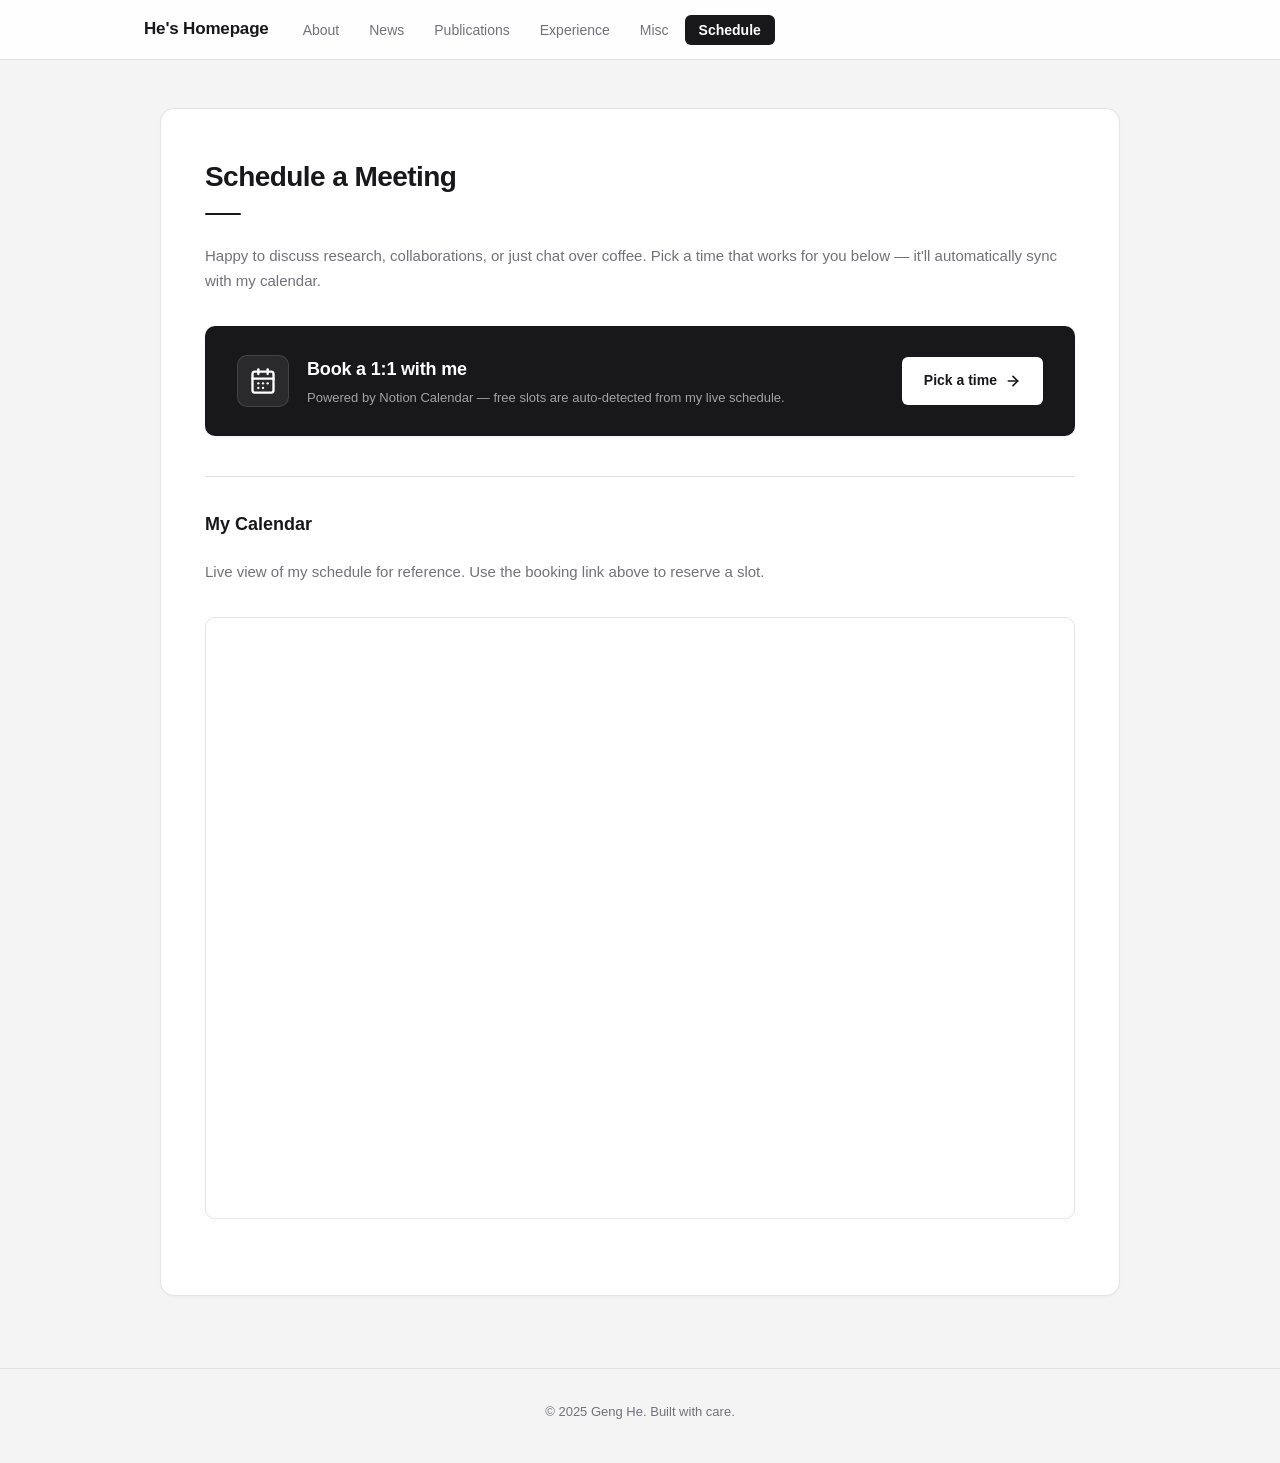
==== schedule.html @ e67c7b2d "Publish personal homepage update Made-with: Cursor" ====
<!DOCTYPE html>
<html lang="en">
<head>
    <meta charset="UTF-8">
    <meta name="viewport" content="width=device-width, initial-scale=1.0">
    <title>Schedule - He's Homepage</title>
    <link rel="stylesheet" href="styles.css">
</head>
<body>
    <nav class="navbar" id="navbar">
        <div class="nav-container">
            <a href="index.html" class="logo">He's Homepage</a>
            <ul class="nav-links" id="navLinks">
                <li><a href="index.html">About</a></li>
                <li><a href="news.html">News</a></li>
                <li><a href="papers.html">Publications</a></li>
                <li><a href="experience.html">Experience</a></li>
                <li><a href="misc.html">Misc</a></li>
                <li><a href="schedule.html">Schedule</a></li>
            </ul>
            <button class="mobile-menu-btn" id="mobileMenuBtn" aria-label="Menu">
                <span></span><span></span><span></span>
            </button>
        </div>
    </nav>

    <main class="page-content">
        <div class="container">

            <h1 class="page-title">Schedule a Meeting</h1>
            <p class="page-description">
                Happy to discuss research, collaborations, or just chat over coffee.
                Pick a time that works for you below — it'll automatically sync with my calendar.
            </p>


            <div class="booking-hero">
                <div class="booking-hero-content">
                    <div class="booking-hero-icon">
                        <svg width="28" height="28" viewBox="0 0 24 24" fill="none" stroke="currentColor" stroke-width="2" stroke-linecap="round" stroke-linejoin="round"><rect x="3" y="4" width="18" height="18" rx="2" ry="2"/><line x1="16" y1="2" x2="16" y2="6"/><line x1="8" y1="2" x2="8" y2="6"/><line x1="3" y1="10" x2="21" y2="10"/><path d="M8 14h.01"/><path d="M12 14h.01"/><path d="M16 14h.01"/><path d="M8 18h.01"/><path d="M12 18h.01"/></svg>
                    </div>
                    <div>
                        <h3 class="booking-hero-title">Book a 1:1 with me</h3>
                        <p class="booking-hero-desc">Powered by Notion Calendar — free slots are auto-detected from my live schedule.</p>
                    </div>
                </div>
                <a class="booking-hero-btn" href="https://calendar.notion.so/meet/hegeng/xxeap4q5o" target="_blank" rel="noopener noreferrer">
                    Pick a time
                    <svg width="16" height="16" viewBox="0 0 24 24" fill="none" stroke="currentColor" stroke-width="2.5" stroke-linecap="round" stroke-linejoin="round"><line x1="5" y1="12" x2="19" y2="12"/><polyline points="12 5 19 12 12 19"/></svg>
                </a>
            </div>

            <h2 class="page-subtitle">My Calendar</h2>
            <p class="page-description">Live view of my schedule for reference. Use the booking link above to reserve a slot.</p>

            <div class="calendar-embed">
                <iframe
                    src="https://calendar.google.com/calendar/embed?src=7cb03d1d7b9c3b86b4db78d24a6c72e172ab9e50c6ad1ecbdc1be75a1358c3dd%40group.calendar.google.com&src=0cabf1c1ded014e0f2e753d5622d49e2793b71b683f004280714686749a4ff68%40group.calendar.google.com&color=%230e7c86&color=%23e76f51&ctz=Asia%2FShanghai&mode=WEEK&wkst=2&showPrint=0&showTabs=1&showCalendars=1&showTz=0"
                    style="border:0"
                    width="100%"
                    height="600"
                    frameborder="0"
                    scrolling="no"
                    title="Geng He's Google Calendar">
                </iframe>
            </div>



        </div>
    </main>

    <footer class="footer">
        <div class="container footer-container">
            <p class="copyright">&copy; 2025 Geng He. Built with care.</p>
        </div>
    </footer>

    <script src="components.js"></script>
    <script src="script.js"></script>
</body>
</html>
---- styles.css ----
/* ========================================
   Design System
   ======================================== */
:root {
    --color-bg: #f4f4f5;
    --color-surface: #ffffff;
    --color-text: #18181b;
    --color-text-secondary: #71717a;
    --color-text-tertiary: #a1a1aa;
    --color-accent: #18181b;
    --color-accent-hover: #000000;
    --color-accent-light: #e4e4e7;
    --color-accent-subtle: rgba(24, 24, 27, 0.04);
    --color-highlight: #52525b;
    --color-success: #16a34a;
    --color-success-bg: #f0fdf4;
    --color-warning: #ca8a04;
    --color-warning-bg: #fefce8;
    --color-border: #e4e4e7;
    --color-border-light: #f4f4f5;

    --font-sans: -apple-system, BlinkMacSystemFont, 'Segoe UI', Roboto, 'Helvetica Neue', Arial, sans-serif;

    --ease-out: cubic-bezier(0.16, 1, 0.3, 1);
    --nav-height: 60px;
    --radius-sm: 6px;
    --radius-md: 10px;
    --radius-lg: 14px;
}

/* ========================================
   Reset & Base
   ======================================== */
*, *::before, *::after {
    margin: 0;
    padding: 0;
    box-sizing: border-box;
}

html {
    scroll-behavior: smooth;
}

body {
    font-family: var(--font-sans);
    font-size: 15px;
    line-height: 1.7;
    color: var(--color-text);
    background: var(--color-bg);
    -webkit-font-smoothing: antialiased;
    min-height: 100vh;
}

a {
    color: inherit;
    text-decoration: none;
}

img {
    max-width: 100%;
    height: auto;
    display: block;
}

.container {
    max-width: 960px;
    margin: 0 auto;
    padding: 0 24px;
}

/* ========================================
   Local Preview Warning
   ======================================== */
.local-preview-warning {
    position: sticky;
    top: 0;
    z-index: 2000;
    background: var(--color-warning-bg);
    color: #92400e;
    border-bottom: 1px solid #fde68a;
    padding: 10px 16px;
    font-size: 13px;
    line-height: 1.6;
}

.local-preview-warning code {
    background: rgba(146, 64, 14, 0.08);
    padding: 1px 6px;
    border-radius: 4px;
}

/* ========================================
   Navbar
   ======================================== */
.navbar {
    position: fixed;
    top: 0;
    left: 0;
    right: 0;
    height: var(--nav-height);
    z-index: 1000;
    background: rgba(255, 255, 255, 0.85);
    backdrop-filter: blur(16px) saturate(1.4);
    -webkit-backdrop-filter: blur(16px) saturate(1.4);
    border-bottom: 1px solid var(--color-border);
    transition: box-shadow 0.3s ease;
}

.navbar.scrolled {
    box-shadow: 0 1px 0 var(--color-border), 0 8px 24px rgba(0, 0, 0, 0.04);
}

.nav-container {
    max-width: 1040px;
    margin: 0 auto;
    padding: 0 24px;
    height: 100%;
    display: flex;
    align-items: center;
    justify-content: flex-start;
    gap: 20px;
}

.logo {
    font-size: 17px;
    font-weight: 700;
    letter-spacing: -0.01em;
    color: var(--color-text);
}

.logo:hover {
    color: var(--color-text-secondary);
}

.nav-links {
    display: flex;
    list-style: none;
    gap: 2px;
    margin-left: 0;
}

.nav-links a {
    font-size: 14px;
    font-weight: 500;
    color: var(--color-text-secondary);
    padding: 7px 14px;
    border-radius: var(--radius-sm);
    transition: color 0.2s, background 0.2s;
}

.nav-links a:hover {
    color: var(--color-text);
    background: var(--color-accent-subtle);
}

.nav-links a::after {
    display: none;
}

/* Mobile Menu */
.mobile-menu-btn {
    display: none;
    flex-direction: column;
    gap: 5px;
    padding: 8px;
    background: none;
    border: none;
    cursor: pointer;
    margin-left: auto;
}

.mobile-menu-btn span {
    display: block;
    width: 22px;
    height: 2px;
    background: var(--color-text);
    border-radius: 1px;
    transition: all 0.3s ease;
}

.mobile-menu-btn.active span:nth-child(1) {
    transform: rotate(45deg) translate(5px, 5px);
}

.mobile-menu-btn.active span:nth-child(2) {
    opacity: 0;
}

.mobile-menu-btn.active span:nth-child(3) {
    transform: rotate(-45deg) translate(5px, -5px);
}

/* ========================================
   Intro Section
   ======================================== */
.intro {
    padding: calc(var(--nav-height) + 56px) 0 48px;
    position: relative;
}

.intro-layout {
    display: grid;
    grid-template-columns: 280px minmax(0, 1fr);
    gap: 48px;
    align-items: start;
}

/* ========================================
   Profile Card
   ======================================== */
.profile-card {
    position: sticky;
    top: calc(var(--nav-height) + 24px);
    display: flex;
    flex-direction: column;
    align-items: center;
    background: var(--color-surface);
    border: 1px solid var(--color-border);
    border-radius: var(--radius-lg);
    box-shadow: 0 1px 3px rgba(0, 0, 0, 0.03);
    padding: 32px 28px;
}

.profile-image-wrap {
    width: 220px;
    height: 220px;
    margin-bottom: 24px;
    border-radius: var(--radius-md);
    overflow: hidden;
    border: 1px solid var(--color-border);
    box-shadow: 0 1px 3px rgba(0, 0, 0, 0.04);
}

.profile-image {
    width: 100%;
    height: 100%;
    border-radius: var(--radius-md);
    object-fit: cover;
    display: block;
}

.profile-name {
    font-size: 24px;
    font-weight: 700;
    letter-spacing: -0.02em;
    line-height: 1.2;
    margin-bottom: 4px;
    text-align: center;
    color: var(--color-text);
}

.profile-role {
    text-align: center;
    font-size: 14px;
    color: var(--color-text-secondary);
    margin-bottom: 16px;
    font-weight: 400;
}

.profile-meta {
    list-style: none;
    width: 100%;
    display: flex;
    flex-direction: column;
    gap: 8px;
    padding: 16px 0;
    border-top: 1px solid var(--color-border-light);
}

.profile-meta li {
    display: flex;
    gap: 8px;
    align-items: flex-start;
    font-size: 13px;
    line-height: 1.5;
    color: var(--color-text-secondary);
}

.meta-icon {
    width: 18px;
    text-align: center;
    flex-shrink: 0;
    font-size: 13px;
    line-height: 1.4;
}

.profile-interests {
    width: 100%;
    margin-top: 4px;
    padding-top: 16px;
    border-top: 1px solid var(--color-border-light);
}

.profile-interests-title {
    font-size: 11px;
    font-weight: 700;
    text-transform: uppercase;
    letter-spacing: 0.1em;
    color: var(--color-text);
    margin-bottom: 12px;
}

.interest-tags {
    display: flex;
    flex-direction: column;
    gap: 8px;
}

.interest-tag {
    display: flex;
    align-items: center;
    gap: 10px;
    padding: 9px 14px;
    font-size: 13px;
    font-weight: 500;
    color: var(--color-text);
    background: var(--color-bg);
    border: 1px solid var(--color-border);
    border-radius: var(--radius-sm);
    transition: all 0.2s ease;
}

.interest-tag::before {
    content: '';
    width: 6px;
    height: 6px;
    border-radius: 50%;
    background: var(--color-text);
    flex-shrink: 0;
}

.interest-tag:hover {
    border-color: var(--color-text);
    transform: translateX(2px);
}

.profile-links {
    display: flex;
    flex-wrap: wrap;
    gap: 8px;
    width: 100%;
    margin-top: 8px;
    padding-top: 16px;
    border-top: 1px solid var(--color-border-light);
}

.profile-links a {
    flex: 1;
    min-width: 0;
    display: inline-flex;
    align-items: center;
    justify-content: center;
    gap: 6px;
    padding: 9px 10px;
    border-radius: var(--radius-sm);
    font-size: 13px;
    font-weight: 500;
    color: var(--color-text-secondary);
    border: 1px solid var(--color-border);
    background: var(--color-surface);
    transition: all 0.2s ease;
    white-space: nowrap;
}

.profile-links a svg {
    flex-shrink: 0;
    width: 15px;
    height: 15px;
}

.profile-links a:hover {
    color: var(--color-text);
    border-color: var(--color-text);
    background: var(--color-accent-subtle);
}

/* ========================================
   About Panel
   ======================================== */
.about-panel {
    padding: 36px 40px;
    background: var(--color-surface);
    border: 1px solid var(--color-border);
    border-radius: var(--radius-lg);
    box-shadow: 0 1px 3px rgba(0, 0, 0, 0.03);
}

.about-panel .section-title {
    margin-bottom: 16px;
}

.about-panel h3 {
    margin-top: 28px;
    margin-bottom: 8px;
    font-size: 16px;
    font-weight: 600;
    color: var(--color-text);
}

.about-panel p {
    font-size: 15px;
    line-height: 1.8;
    color: var(--color-text-secondary);
    margin-bottom: 4px;
}

.about-panel li {
    font-size: 14px;
    line-height: 1.7;
    color: var(--color-text-secondary);
}

.about-panel ul {
    padding-left: 18px;
    display: flex;
    flex-wrap: wrap;
    gap: 2px 0;
}

.about-panel ul li {
    width: 50%;
    padding-left: 2px;
}

.about-panel ul li::marker {
    color: var(--color-accent);
}

.about-panel a,
.page-content .md-section-content a {
    color: #2563eb;
    font-weight: 600;
    text-decoration: none;
    background-image: linear-gradient(transparent 92%, rgba(37, 99, 235, 0.35) 92%);
    background-size: 100% 100%;
    padding: 0 2px;
    transition: color 0.2s ease, background-image 0.2s ease;
}

.about-panel a:hover,
.page-content .md-section-content a:hover {
    color: #1d4ed8;
    background-image: linear-gradient(transparent 0%, rgba(37, 99, 235, 0.2) 0%);
}

/* ========================================
   Section Shared Styles
   ======================================== */
.section-title {
    font-size: 22px;
    font-weight: 700;
    letter-spacing: -0.02em;
    margin-bottom: 20px;
    color: var(--color-text);
    display: block;
}

.section-title::before {
    display: none;
}

.section-title::after {
    content: '';
    display: block;
    width: 32px;
    height: 2px;
    background: var(--color-text);
    border-radius: 1px;
    margin-top: 10px;
}

.awards,
.service,
.projects,
.personal {
    padding: 20px 0;
    position: relative;
}

.awards .container,
.service .container,
.projects .container,
.personal .container {
    background: var(--color-surface);
    border: 1px solid var(--color-border);
    border-radius: var(--radius-lg);
    padding: 36px;
    box-shadow: 0 1px 3px rgba(0, 0, 0, 0.03);
}

/* ========================================
   Awards Section
   ======================================== */
.awards-list {
    display: flex;
    flex-direction: column;
}

.award-item {
    display: flex;
    gap: 16px;
    align-items: baseline;
    padding: 12px 0;
    transition: none;
}

.award-item:hover {
    background: none;
}

.award-item:not(:last-child) {
    border-bottom: 1px solid var(--color-border-light);
}

.award-year {
    font-size: 13px;
    font-weight: 600;
    color: var(--color-text-secondary);
    min-width: 80px;
    flex-shrink: 0;
    font-variant-numeric: tabular-nums;
}

.award-title {
    font-size: 14px;
    color: var(--color-text);
    line-height: 1.5;
}

/* ========================================
   Experience Timeline
   ======================================== */
.experience-timeline-section + .experience-timeline-section {
    margin-top: 36px;
}

.experience-subtitle {
    font-size: 18px;
    font-weight: 700;
    color: var(--color-text);
    margin: 0 0 18px;
    letter-spacing: -0.01em;
}

.xp-timeline {
    position: relative;
    display: flex;
    flex-direction: column;
    gap: 14px;
    padding-left: 26px;
}

.xp-timeline::before {
    content: "";
    position: absolute;
    left: 9px;
    top: 4px;
    bottom: 4px;
    width: 2px;
    background: linear-gradient(to bottom, #18181b 0%, #d4d4d8 40%, #e4e4e7 100%);
}

.xp-item {
    position: relative;
}

.xp-marker {
    position: absolute;
    left: -22px;
    top: 22px;
    width: 10px;
    height: 10px;
    border-radius: 50%;
    background: var(--color-text);
    border: 2px solid var(--color-surface);
    box-shadow: 0 0 0 3px rgba(24, 24, 27, 0.08);
}

.xp-card {
    display: grid;
    grid-template-columns: 64px 1fr;
    gap: 16px;
    padding: 16px 18px;
    border: 1px solid var(--color-border);
    border-radius: var(--radius-md);
    background: linear-gradient(180deg, #ffffff 0%, #fafafa 100%);
    transition: border-color 0.2s ease, transform 0.2s ease, box-shadow 0.2s ease;
}

.xp-card:hover {
    border-color: #d4d4d8;
    transform: translateY(-2px);
    box-shadow: 0 8px 20px rgba(24, 24, 27, 0.05);
}

.xp-logo-slot {
    width: 64px;
    height: 64px;
    border-radius: 12px;
    border: 1px dashed #c4c4cc;
    background: #f8f8f8;
    color: #8b8b95;
    font-size: 11px;
    font-weight: 600;
    letter-spacing: 0.04em;
    text-transform: uppercase;
    display: flex;
    align-items: center;
    justify-content: center;
    flex-shrink: 0;
}

.xp-logo-slot img {
    width: 100%;
    height: 100%;
    object-fit: contain;
    border-radius: inherit;
}

.xp-content {
    min-width: 0;
}

.xp-header {
    display: flex;
    justify-content: space-between;
    align-items: flex-start;
    gap: 12px;
    margin-bottom: 4px;
}

.xp-org {
    font-size: 15px;
    font-weight: 650;
    color: var(--color-text);
    line-height: 1.45;
    margin: 0;
}

.xp-date {
    font-size: 12px;
    font-weight: 600;
    color: var(--color-text-secondary);
    white-space: nowrap;
    margin-top: 2px;
}

.xp-role {
    font-size: 13px;
    font-weight: 500;
    color: var(--color-accent);
    margin: 0 0 8px;
}

.xp-details {
    list-style: none;
    margin: 0;
    padding: 0;
    display: flex;
    flex-direction: column;
    gap: 5px;
}

.xp-details li {
    position: relative;
    padding-left: 14px;
    font-size: 13px;
    line-height: 1.65;
    color: var(--color-text-secondary);
}

.xp-details li::before {
    content: "";
    position: absolute;
    left: 1px;
    top: 8px;
    width: 4px;
    height: 4px;
    border-radius: 50%;
    background: #b9b9c2;
}

.xp-details li strong {
    color: var(--color-text);
    font-weight: 600;
}

/* ========================================
   Papers List (new layout)
   ======================================== */
.papers-list {
    display: flex;
    flex-direction: column;
    gap: 28px;
}

.paper-card {
    display: grid;
    grid-template-columns: 200px 1fr;
    gap: 24px;
    padding-bottom: 28px;
    border-bottom: 1px solid var(--color-border-light);
}

.paper-card:last-child {
    border-bottom: none;
    padding-bottom: 0;
}

.paper-image {
    position: relative;
    aspect-ratio: 4 / 3;
    overflow: visible;
}

.paper-image img {
    width: 100%;
    height: 100%;
    object-fit: cover;
    display: block;
    background: var(--color-bg);
    border: 1px solid var(--color-border);
    border-radius: var(--radius-md);
}

.paper-venue {
    position: absolute;
    top: -8px;
    left: -8px;
    z-index: 2;
    padding: 4px 10px;
    font-size: 10.5px;
    font-weight: 700;
    color: #ffffff;
    background: var(--color-text);
    border-radius: var(--radius-sm);
    letter-spacing: 0.02em;
    box-shadow: 0 4px 12px rgba(0, 0, 0, 0.2);
}

.paper-body {
    display: flex;
    flex-direction: column;
    min-width: 0;
}

.paper-title {
    font-size: 16px;
    font-weight: 700;
    color: var(--color-text);
    line-height: 1.4;
    margin-bottom: 8px;
    letter-spacing: -0.01em;
}

.paper-authors {
    font-size: 13px;
    line-height: 1.65;
    color: var(--color-text-secondary);
    margin-bottom: 10px;
}

.paper-authors strong {
    color: var(--color-text);
    font-weight: 700;
}

.paper-desc {
    font-size: 13px;
    line-height: 1.7;
    color: var(--color-text-secondary);
    margin-bottom: 12px;
    flex: 1;
}

.paper-meta {
    display: flex;
    gap: 8px;
    flex-wrap: wrap;
}

.paper-status {
    font-size: 11px;
    font-weight: 600;
    padding: 4px 10px;
    border-radius: 20px;
    text-transform: uppercase;
    letter-spacing: 0.04em;
    white-space: nowrap;
}

.paper-status.submitted {
    background: var(--color-warning-bg);
    color: var(--color-warning);
}

.paper-status.accepted {
    background: var(--color-success-bg);
    color: var(--color-success);
}

@media (max-width: 640px) {
    .paper-card {
        grid-template-columns: 1fr;
        gap: 16px;
    }

    .paper-image {
        max-width: 280px;
    }
}

/* ========================================
   Projects Section (legacy)
   ======================================== */
.projects {
    background: transparent;
}

.projects-list {
    display: flex;
    flex-direction: column;
}

.project-item {
    padding: 20px 0;
    border-bottom: 1px solid var(--color-border-light);
}

.project-item:first-child {
    padding-top: 0;
}

.project-item:last-child {
    border-bottom: none;
    padding-bottom: 0;
}

.project-header {
    display: flex;
    justify-content: space-between;
    align-items: flex-start;
    gap: 12px;
    margin-bottom: 6px;
}

.project-title {
    font-size: 15px;
    font-weight: 600;
    color: var(--color-text);
    line-height: 1.45;
    flex: 1;
}

.project-status {
    font-size: 11px;
    font-weight: 600;
    padding: 3px 10px;
    border-radius: 20px;
    text-transform: uppercase;
    letter-spacing: 0.04em;
    white-space: nowrap;
    flex-shrink: 0;
}

.project-status.submitted {
    background: var(--color-warning-bg);
    color: var(--color-warning);
}

.project-status.accepted {
    background: var(--color-success-bg);
    color: var(--color-success);
}

.project-authors {
    font-size: 13px;
    color: var(--color-text-secondary);
    margin-bottom: 8px;
}

.project-authors strong {
    color: var(--color-accent);
    font-weight: 600;
}

.project-description {
    font-size: 13px;
    line-height: 1.65;
    color: var(--color-text-secondary);
}

/* ========================================
   Personal Gallery
   ======================================== */
.personal-gallery {
    display: grid;
    grid-template-columns: repeat(2, 1fr);
    gap: 16px;
}

.photo-card {
    background: var(--color-bg);
    border-radius: var(--radius-md);
    overflow: hidden;
    border: 1px solid var(--color-border);
    transition: all 0.25s ease;
}

.photo-card:hover {
    transform: translateY(-2px);
    border-color: var(--color-text-secondary);
}

.photo-image {
    aspect-ratio: 4/3;
    overflow: hidden;
}

.photo-image img {
    width: 100%;
    height: 100%;
    object-fit: cover;
    transition: transform 0.4s ease;
}

.photo-card:hover .photo-image img {
    transform: scale(1.03);
}

.photo-caption {
    padding: 12px 16px;
    font-size: 13px;
    color: var(--color-text-secondary);
    line-height: 1.5;
    margin: 0;
}

/* ========================================
   Footer
   ======================================== */
.footer {
    padding: 32px 0 40px;
    margin-top: 24px;
    border-top: 1px solid var(--color-border);
}

.footer-container {
    display: flex;
    justify-content: center;
}

.copyright {
    font-size: 13px;
    color: var(--color-text-secondary);
}

/* ========================================
   Responsive
   ======================================== */
@media (max-width: 768px) {
    .nav-links {
        display: none;
        position: absolute;
        top: var(--nav-height);
        left: 0;
        right: 0;
        background: var(--color-surface);
        flex-direction: column;
        padding: 12px;
        gap: 2px;
        border-bottom: 1px solid var(--color-border);
        box-shadow: 0 8px 24px rgba(0, 0, 0, 0.06);
    }

    .nav-links.active {
        display: flex;
    }

    .mobile-menu-btn {
        display: flex;
    }

    .intro {
        padding: calc(var(--nav-height) + 32px) 0 24px;
    }

    .intro-layout {
        grid-template-columns: 1fr;
        gap: 32px;
        max-width: 520px;
        margin: 0 auto;
    }

    .profile-card {
        position: static;
        align-items: center;
    }

    .profile-image-wrap {
        width: 180px;
        height: 180px;
    }

    .about-panel {
        padding: 0;
    }

    .awards .container,
    .service .container,
    .projects .container,
    .personal .container {
        padding: 24px 20px;
        border-radius: 12px;
    }

    .section-title {
        font-size: 18px;
    }

    .personal-gallery {
        grid-template-columns: 1fr;
    }

    .award-item {
        flex-direction: column;
        gap: 2px;
    }

    .award-year {
        min-width: auto;
    }

    .xp-timeline {
        padding-left: 20px;
    }

    .xp-timeline::before {
        left: 6px;
    }

    .xp-marker {
        left: -17px;
        top: 20px;
        width: 9px;
        height: 9px;
    }

    .xp-card {
        grid-template-columns: 54px 1fr;
        gap: 12px;
        padding: 14px;
    }

    .xp-logo-slot {
        width: 54px;
        height: 54px;
        border-radius: 10px;
        font-size: 10px;
    }

    .xp-header {
        flex-direction: column;
        gap: 2px;
    }

    .project-header {
        flex-direction: column;
        gap: 6px;
    }

    .about-panel ul li {
        width: 100%;
    }

    .profile-links {
        flex-wrap: wrap;
    }

    .profile-links a {
        min-width: calc(50% - 4px);
        flex: 0 0 auto;
    }
}

@media (max-width: 480px) {
    .container {
        padding: 0 16px;
    }

    .profile-image-wrap {
        width: 160px;
        height: 160px;
    }
}

/* ========================================
   Scroll Anchors
   ======================================== */
.awards,
.service,
.projects,
.personal {
    scroll-margin-top: calc(var(--nav-height) + 16px);
}

.intro {
    scroll-margin-top: var(--nav-height);
}

/* ========================================
   Active Nav Link
   ======================================== */
.nav-links a.active {
    color: #ffffff;
    background: var(--color-text);
    font-weight: 600;
}

/* ========================================
   Sub-page Layout
   ======================================== */
.page-content {
    padding: calc(var(--nav-height) + 48px) 0 48px;
    min-height: calc(100vh - 80px);
}

.page-content > .container {
    background: var(--color-surface);
    border: 1px solid var(--color-border);
    border-radius: var(--radius-lg);
    padding: 44px;
    box-shadow: 0 1px 3px rgba(0, 0, 0, 0.03);
}

.page-title {
    font-size: 28px;
    font-weight: 700;
    letter-spacing: -0.02em;
    margin-bottom: 8px;
    color: var(--color-text);
}

.page-title::after {
    content: '';
    display: block;
    width: 36px;
    height: 2px;
    background: var(--color-text);
    border-radius: 1px;
    margin-top: 12px;
    margin-bottom: 28px;
}

.page-subtitle {
    font-size: 18px;
    font-weight: 700;
    margin-top: 40px;
    margin-bottom: 20px;
    padding-top: 32px;
    border-top: 1px solid var(--color-border);
    color: var(--color-text);
}

.page-subtitle::after {
    display: none;
}

.page-description {
    font-size: 15px;
    color: var(--color-text-secondary);
    margin-bottom: 32px;
    line-height: 1.7;
}

/* ========================================
   Misc Page
   ======================================== */
.misc-section {
    margin-bottom: 8px;
}

.misc-layout {
    display: grid;
    grid-template-columns: repeat(2, minmax(0, 1fr));
    gap: 16px;
}

.misc-card {
    border: 1px solid var(--color-border);
    border-radius: var(--radius-md);
    background: linear-gradient(180deg, #ffffff 0%, #fafafa 100%);
    padding: 18px 18px 16px;
    transition: border-color 0.2s ease, transform 0.2s ease, box-shadow 0.2s ease;
}

.misc-card:hover {
    border-color: #d4d4d8;
    transform: translateY(-2px);
    box-shadow: 0 8px 24px rgba(24, 24, 27, 0.05);
}

.misc-card-wide {
    grid-column: span 2;
}

.misc-head {
    display: flex;
    align-items: baseline;
    justify-content: space-between;
    gap: 8px;
    margin-bottom: 8px;
}

.misc-title {
    font-size: 16px;
    font-weight: 700;
    letter-spacing: -0.01em;
    color: var(--color-text);
    margin: 0;
}

.misc-cn {
    font-size: 12px;
    font-weight: 600;
    color: var(--color-text-tertiary);
    white-space: nowrap;
}

.misc-desc {
    font-size: 13px;
    line-height: 1.65;
    color: var(--color-text-secondary);
    margin: 0 0 10px;
}

.misc-list {
    list-style: none;
    margin: 0;
    padding: 0;
    display: flex;
    flex-direction: column;
    gap: 6px;
}

.misc-list li {
    position: relative;
    padding-left: 14px;
    font-size: 13px;
    color: var(--color-text-secondary);
    line-height: 1.6;
}

.misc-list li::before {
    content: "";
    position: absolute;
    left: 0;
    top: 8px;
    width: 5px;
    height: 5px;
    border-radius: 50%;
    background: #b9b9c2;
}

.misc-link-group {
    display: flex;
    flex-wrap: wrap;
    gap: 8px;
}

.misc-link-group a {
    font-size: 12px;
    font-weight: 600;
    color: var(--color-text);
    border: 1px solid var(--color-border);
    border-radius: 999px;
    padding: 5px 10px;
    background: #ffffff;
    transition: all 0.2s ease;
}

.misc-link-group a:hover {
    border-color: var(--color-text);
    background: var(--color-accent-subtle);
}

.misc-chip-list {
    list-style: none;
    margin: 0;
    padding: 0;
    display: flex;
    flex-wrap: wrap;
    gap: 8px;
}

.misc-chip-list li {
    font-size: 12px;
    font-weight: 600;
    color: var(--color-text-secondary);
    border: 1px solid var(--color-border-light);
    border-radius: 999px;
    padding: 4px 10px;
    background: var(--color-bg);
}

.misc-skill-card {
    grid-column: span 2;
    padding: 22px 22px 18px;
}

.misc-note {
    margin: 0 0 12px;
    font-size: 13px;
    line-height: 1.65;
    color: #52525b;
    border: 1px solid #e4e4e7;
    border-left: 3px solid #18181b;
    border-radius: 8px;
    background: #fafafa;
    padding: 10px 12px;
}

.misc-note strong {
    color: #18181b;
}

.skill-groups {
    display: grid;
    grid-template-columns: repeat(2, minmax(0, 1fr));
    gap: 12px;
}

.skill-group {
    border: 1px solid var(--color-border-light);
    border-radius: var(--radius-sm);
    background: #ffffff;
    padding: 12px;
}

.skill-group-title {
    margin: 0 0 8px;
    font-size: 13px;
    font-weight: 700;
    letter-spacing: 0.01em;
    color: var(--color-text);
}

.skill-tags {
    display: flex;
    flex-wrap: wrap;
    gap: 7px;
}

.skill-tags span {
    font-size: 12px;
    line-height: 1.2;
    font-weight: 600;
    color: #3f3f46;
    border: 1px solid var(--color-border);
    border-radius: 999px;
    background: #fafafa;
    padding: 5px 10px;
    white-space: nowrap;
}

.misc-principles-card {
    grid-column: span 2;
    padding: 20px 22px 18px;
}

.principle-list {
    list-style: none;
    margin: 0 0 12px;
    padding: 0;
    display: flex;
    flex-direction: column;
    gap: 7px;
}

.principle-list li {
    position: relative;
    padding-left: 14px;
    font-size: 13px;
    line-height: 1.65;
    color: var(--color-text-secondary);
}

.principle-list li::before {
    content: "";
    position: absolute;
    left: 0;
    top: 8px;
    width: 5px;
    height: 5px;
    border-radius: 50%;
    background: #a1a1aa;
}

.principle-list strong {
    color: var(--color-text);
}

.role-ladder {
    display: flex;
    align-items: center;
    gap: 8px;
    margin: 4px 0 8px;
}

.role-ladder span {
    position: relative;
    font-size: 12px;
    font-weight: 700;
    letter-spacing: 0.02em;
    color: #3f3f46;
    padding: 6px 10px;
    border-radius: 999px;
    border: 1px solid #d4d4d8;
    background: #ffffff;
}

.role-ladder span:not(:last-child)::after {
    content: "→";
    position: absolute;
    right: -13px;
    color: #a1a1aa;
    font-weight: 700;
}

.role-ladder-note {
    margin-bottom: 0;
}

/* ========================================
   News Timeline
   ======================================== */
.news-section {
    margin-bottom: 6px;
}

.news-timeline {
    position: relative;
    display: flex;
    flex-direction: column;
    gap: 20px;
    padding-left: 28px;
}

.news-timeline::before {
    content: "";
    position: absolute;
    top: 2px;
    bottom: 2px;
    left: 10px;
    width: 2px;
    background: linear-gradient(to bottom, #18181b 0%, #d4d4d8 65%, #e4e4e7 100%);
}

.timeline-item {
    position: relative;
}

.timeline-dot {
    position: absolute;
    left: -25px;
    top: 20px;
    width: 12px;
    height: 12px;
    border-radius: 50%;
    background: var(--color-text);
    border: 2px solid var(--color-surface);
    box-shadow: 0 0 0 3px rgba(24, 24, 27, 0.08);
}

.timeline-card {
    padding: 18px 20px;
    border: 1px solid var(--color-border);
    border-radius: var(--radius-md);
    background: linear-gradient(180deg, #ffffff 0%, #fafafa 100%);
    transition: border-color 0.2s ease, transform 0.2s ease, box-shadow 0.2s ease;
}

.timeline-card:hover {
    border-color: #d4d4d8;
    transform: translateY(-2px);
    box-shadow: 0 8px 24px rgba(24, 24, 27, 0.06);
}

.timeline-meta {
    display: flex;
    align-items: center;
    gap: 10px;
    margin-bottom: 8px;
}

.timeline-date {
    font-size: 12px;
    font-weight: 700;
    letter-spacing: 0.04em;
    text-transform: uppercase;
    color: var(--color-text-secondary);
}

.timeline-tag {
    font-size: 10px;
    font-weight: 700;
    letter-spacing: 0.06em;
    text-transform: uppercase;
    color: #ffffff;
    background: var(--color-text);
    border-radius: 999px;
    padding: 3px 8px;
}

.timeline-title {
    font-size: 16px;
    line-height: 1.4;
    color: var(--color-text);
    margin-bottom: 6px;
}

.timeline-text {
    font-size: 14px;
    line-height: 1.7;
    color: var(--color-text-secondary);
    margin: 0;
}

/* ========================================
   Repo / Project Cards (Projects page)
   ======================================== */
.project-cards {
    display: grid;
    grid-template-columns: repeat(2, 1fr);
    gap: 16px;
}

.repo-card {
    display: flex;
    flex-direction: column;
    padding: 20px;
    border: 1px solid var(--color-border);
    border-radius: var(--radius-md);
    background: var(--color-bg);
    transition: all 0.2s ease;
    text-decoration: none;
    color: inherit;
}

.repo-card:hover {
    border-color: var(--color-text-secondary);
    transform: translateY(-2px);
}

.repo-card-header {
    display: flex;
    align-items: center;
    gap: 8px;
    margin-bottom: 8px;
}

.repo-icon {
    color: var(--color-text-secondary);
    flex-shrink: 0;
}

.repo-name {
    font-size: 15px;
    font-weight: 600;
    color: var(--color-accent);
}

.repo-desc {
    font-size: 13px;
    color: var(--color-text-secondary);
    line-height: 1.6;
    margin-bottom: 12px;
    flex: 1;
}

.repo-tags {
    display: flex;
    gap: 6px;
    flex-wrap: wrap;
}

.repo-tags span {
    font-size: 11px;
    padding: 2px 8px;
    background: var(--color-border-light);
    border-radius: 4px;
    color: var(--color-text-secondary);
    font-weight: 500;
}

/* ========================================
   Schedule Page
   ======================================== */
.schedule-grid {
    display: grid;
    grid-template-columns: repeat(2, 1fr);
    gap: 16px;
    margin-bottom: 32px;
}

.schedule-card {
    padding: 22px;
    border: 1px solid var(--color-border);
    border-radius: var(--radius-md);
    background: var(--color-bg);
    transition: border-color 0.2s, transform 0.2s;
}

.schedule-card:hover {
    border-color: var(--color-text-secondary);
    transform: translateY(-2px);
}

.schedule-card-title {
    display: flex;
    align-items: center;
    gap: 8px;
    font-size: 16px;
    font-weight: 600;
    color: var(--color-text);
    margin-bottom: 6px;
}

.schedule-card-title svg {
    color: var(--color-accent);
}

.schedule-card-desc {
    font-size: 13px;
    color: var(--color-text-secondary);
    line-height: 1.6;
    margin-bottom: 14px;
}

.schedule-btn {
    display: inline-flex;
    align-items: center;
    gap: 6px;
    padding: 9px 16px;
    border-radius: var(--radius-sm);
    font-size: 13px;
    font-weight: 600;
    text-decoration: none;
    transition: all 0.2s ease;
}

.schedule-btn.primary {
    background: var(--color-text);
    color: #ffffff;
}

.schedule-btn.primary:hover {
    background: #000000;
    transform: translateY(-1px);
}

.schedule-btn-group {
    display: flex;
    flex-wrap: wrap;
    gap: 8px;
}

.schedule-btn.secondary {
    background: var(--color-surface);
    color: var(--color-text);
    border: 1px solid var(--color-border);
}

.schedule-btn.secondary:hover {
    border-color: var(--color-accent);
    color: var(--color-accent);
    transform: translateY(-1px);
}

/* ========================================
   Booking Hero (Notion Calendar CTA)
   ======================================== */
.booking-hero {
    display: flex;
    align-items: center;
    justify-content: space-between;
    gap: 24px;
    padding: 28px 32px;
    margin-bottom: 28px;
    background: var(--color-text);
    border-radius: var(--radius-md);
    box-shadow: 0 1px 3px rgba(0, 0, 0, 0.06);
}

.booking-hero-content {
    display: flex;
    align-items: center;
    gap: 18px;
}

.booking-hero-icon {
    width: 52px;
    height: 52px;
    flex-shrink: 0;
    border-radius: var(--radius-md);
    background: rgba(255, 255, 255, 0.08);
    display: flex;
    align-items: center;
    justify-content: center;
    color: #ffffff;
    border: 1px solid rgba(255, 255, 255, 0.12);
}

.booking-hero-title {
    font-size: 18px;
    font-weight: 700;
    color: #ffffff;
    margin-bottom: 4px;
    letter-spacing: -0.01em;
}

.booking-hero-desc {
    font-size: 13px;
    color: rgba(255, 255, 255, 0.6);
    line-height: 1.5;
    margin: 0;
}

.booking-hero-btn {
    display: inline-flex;
    align-items: center;
    gap: 8px;
    padding: 12px 22px;
    background: #ffffff;
    color: var(--color-text);
    border-radius: var(--radius-sm);
    font-size: 14px;
    font-weight: 600;
    text-decoration: none;
    flex-shrink: 0;
    transition: all 0.2s ease;
}

.booking-hero-btn:hover {
    transform: translateY(-1px);
    background: var(--color-bg);
}

.booking-hero-btn svg {
    transition: transform 0.25s ease;
}

.booking-hero-btn:hover svg {
    transform: translateX(3px);
}

@media (max-width: 640px) {
    .booking-hero {
        flex-direction: column;
        align-items: flex-start;
        padding: 24px;
    }

    .booking-hero-btn {
        width: 100%;
        justify-content: center;
    }
}

.office-hours {
    list-style: none;
    padding: 0;
    margin: 0;
    display: flex;
    flex-direction: column;
    gap: 6px;
}

.office-hours li {
    font-size: 13px;
    color: var(--color-text-secondary);
    padding: 6px 10px;
    background: var(--color-surface);
    border-radius: var(--radius-sm);
    border-left: 3px solid var(--color-highlight);
}

.office-hours strong {
    color: var(--color-accent);
    font-weight: 700;
    margin-right: 8px;
    display: inline-block;
    min-width: 32px;
}

.calendar-embed {
    margin: 0 0 32px;
    border-radius: var(--radius-md);
    overflow: hidden;
    border: 1px solid var(--color-border);
    background: var(--color-surface);
}

.calendar-embed iframe {
    display: block;
}

.schedule-note {
    font-size: 13px;
    line-height: 1.7;
    color: var(--color-text-secondary);
    background: var(--color-highlight-light);
    border-left: 3px solid var(--color-highlight);
    padding: 14px 18px;
    border-radius: var(--radius-sm);
}

.schedule-note strong {
    color: var(--color-highlight);
}

.schedule-note code {
    background: rgba(231, 111, 81, 0.15);
    padding: 1px 6px;
    border-radius: 4px;
    font-family: 'SF Mono', Menlo, monospace;
    font-size: 12px;
}

.schedule-note ol {
    margin-top: 8px;
    padding-left: 20px;
}

.schedule-note ol li {
    margin-bottom: 4px;
}

@media (max-width: 768px) {
    .page-content {
        padding: calc(var(--nav-height) + 24px) 0 32px;
    }

    .page-content > .container {
        padding: 24px 20px;
        border-radius: 12px;
    }

    .page-title {
        font-size: 20px;
    }

    .project-cards,
    .schedule-grid,
    .misc-layout {
        grid-template-columns: 1fr;
    }

    .misc-card-wide {
        grid-column: span 1;
    }

    .misc-skill-card {
        grid-column: span 1;
        padding: 16px;
    }

    .skill-groups {
        grid-template-columns: 1fr;
    }

    .misc-principles-card {
        grid-column: span 1;
        padding: 16px;
    }

    .role-ladder {
        flex-wrap: wrap;
        row-gap: 10px;
    }

    .role-ladder span:not(:last-child)::after {
        display: none;
    }

    .news-timeline {
        padding-left: 20px;
    }

    .news-timeline::before {
        left: 6px;
    }

    .timeline-dot {
        left: -18px;
        top: 18px;
        width: 10px;
        height: 10px;
    }

    .timeline-card {
        padding: 16px 16px;
    }
}
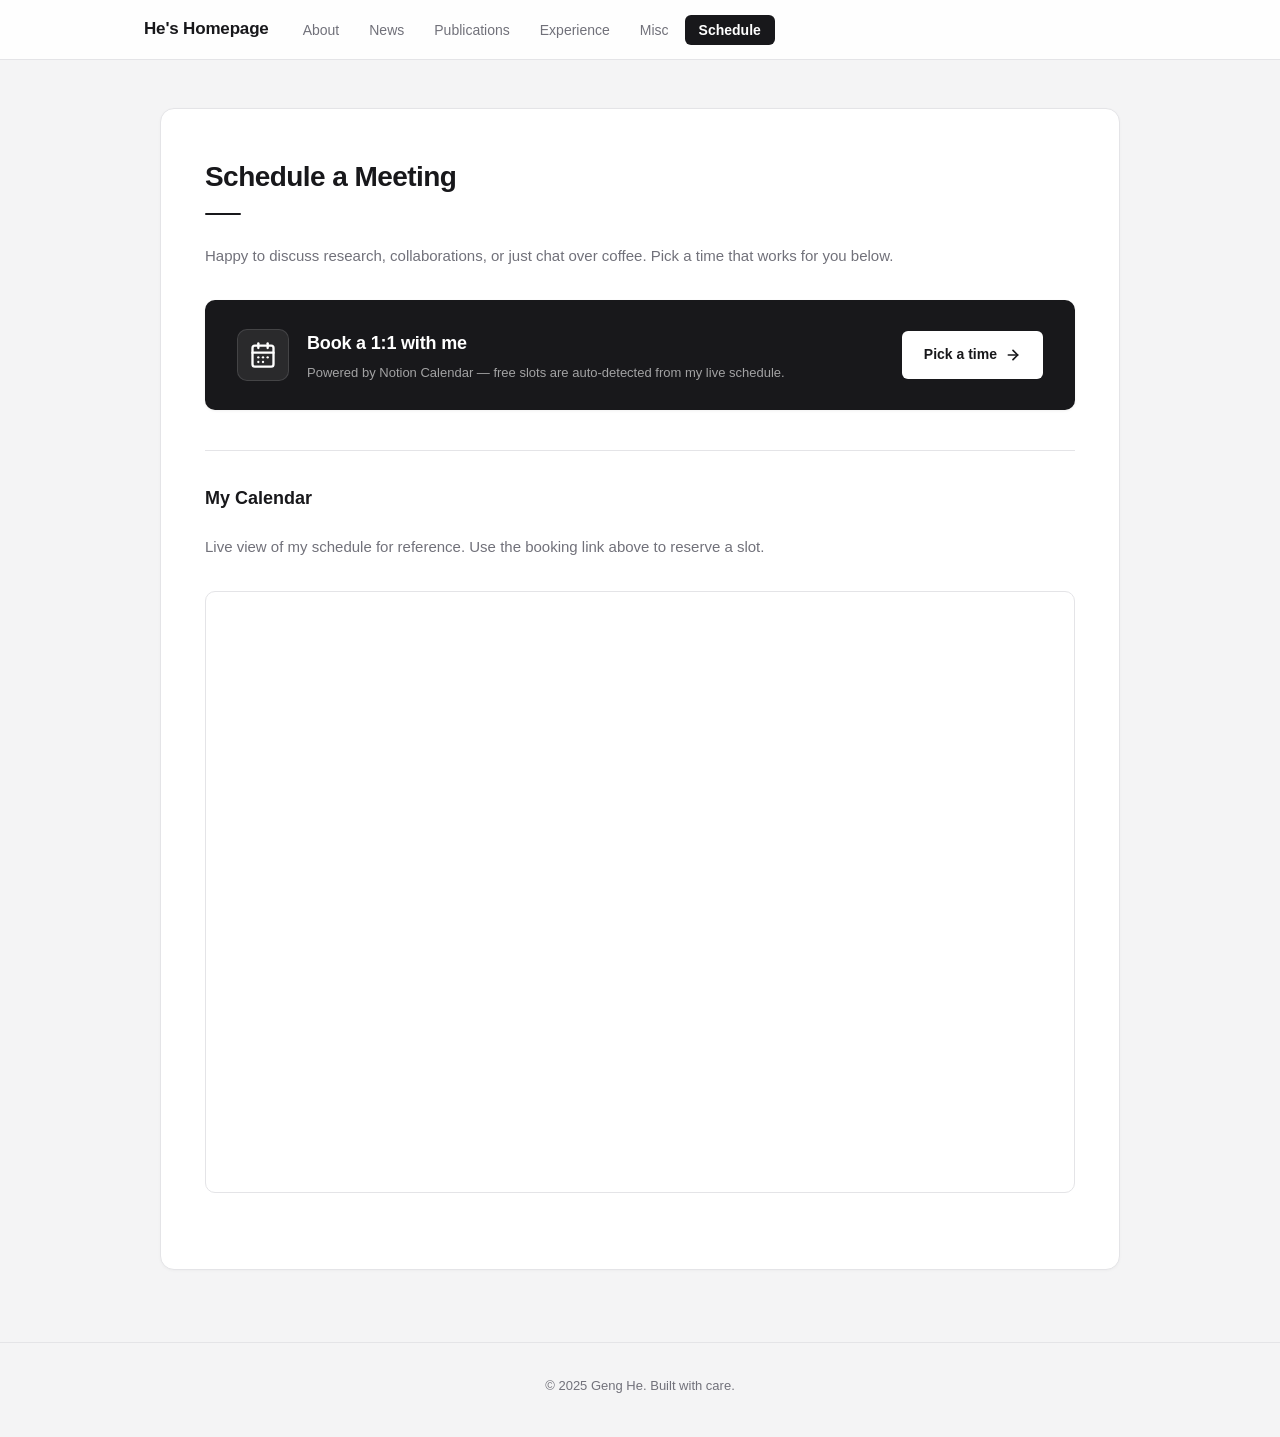
==== commit 9245833b: "Update personal website" ====
--- a/schedule.html
+++ b/schedule.html
@@ -30,7 +30,7 @@
             <h1 class="page-title">Schedule a Meeting</h1>
             <p class="page-description">
                 Happy to discuss research, collaborations, or just chat over coffee.
-                Pick a time that works for you below — it'll automatically sync with my calendar.
+                Pick a time that works for you below.
             </p>
 
 
